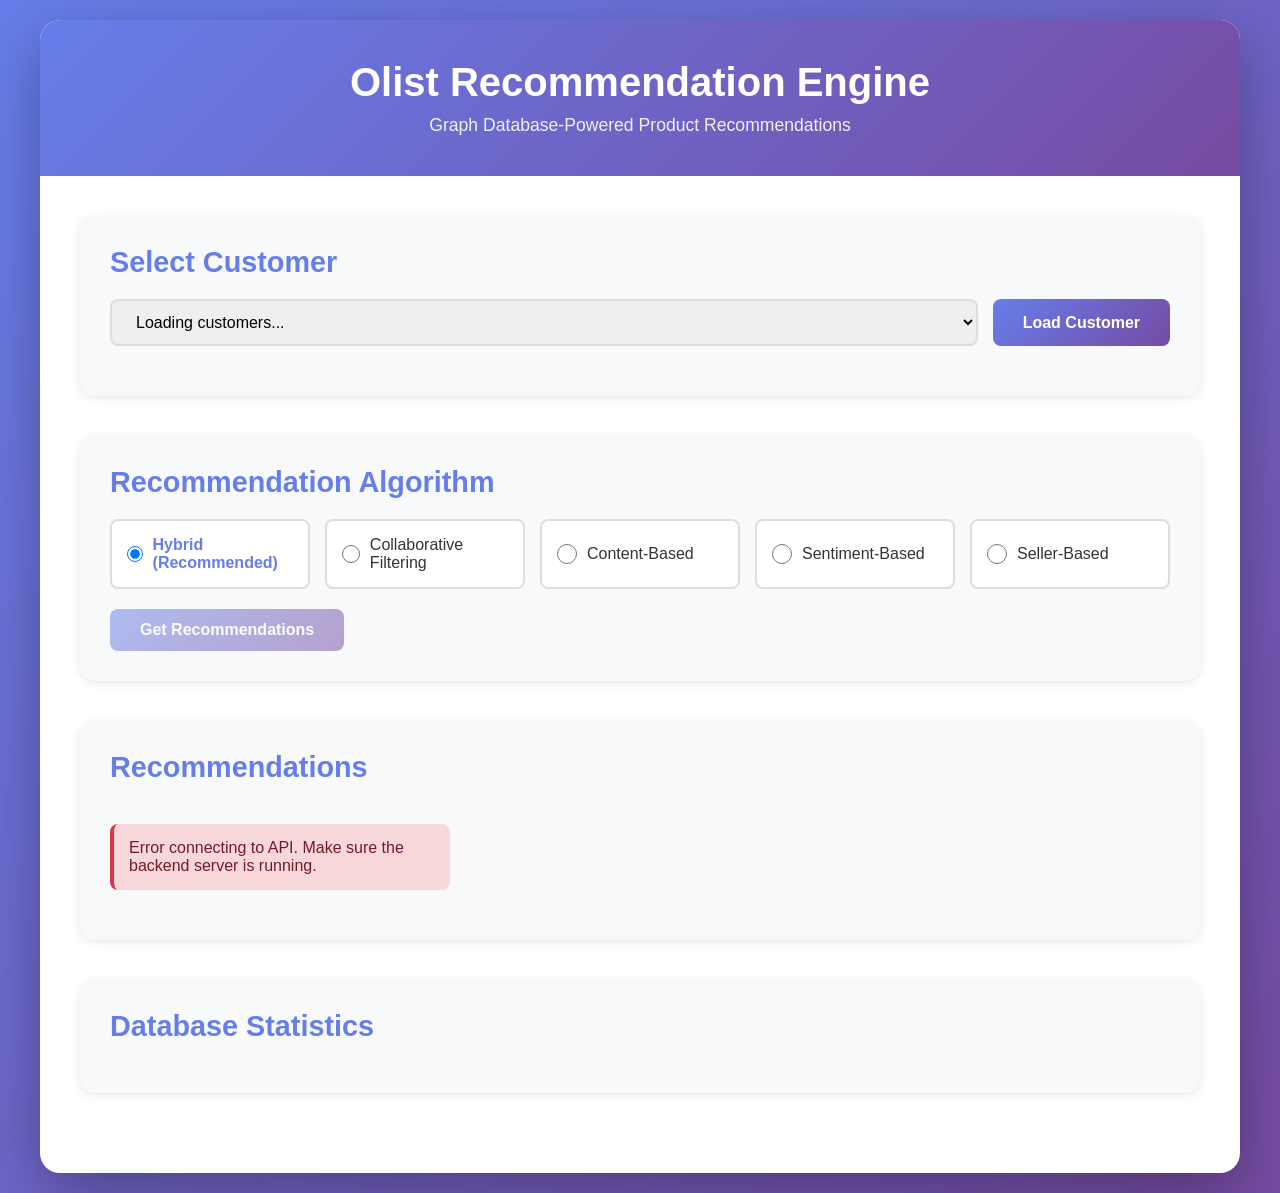
==== frontend/index.html @ e30064eb "Initial Commit" ====
<!DOCTYPE html>
<html lang="en">
<head>
    <meta charset="UTF-8">
    <meta name="viewport" content="width=device-width, initial-scale=1.0">
    <title>Olist Recommendation Engine</title>
    <link rel="stylesheet" href="styles.css">
</head>
<body>
    <div class="container">
        <header>
            <h1>Olist Recommendation Engine</h1>
            <p class="subtitle">Graph Database-Powered Product Recommendations</p>
        </header>

        <div class="main-content">
            <!-- Customer Selection Section -->
            <section class="section">
                <h2>Select Customer</h2>
                <div class="customer-selector">
                    <select id="customerSelect" class="select-input">
                        <option value="">Loading customers...</option>
                    </select>
                    <button id="loadCustomerBtn" class="btn btn-primary">Load Customer</button>
                </div>
                <div id="customerInfo" class="customer-info hidden"></div>
            </section>

            <!-- Algorithm Selection -->
            <section class="section">
                <h2>Recommendation Algorithm</h2>
                <div class="algorithm-selector">
                    <label class="radio-label">
                        <input type="radio" name="algorithm" value="hybrid" checked>
                        <span>Hybrid (Recommended)</span>
                    </label>
                    <label class="radio-label">
                        <input type="radio" name="algorithm" value="collaborative">
                        <span>Collaborative Filtering</span>
                    </label>
                    <label class="radio-label">
                        <input type="radio" name="algorithm" value="content">
                        <span>Content-Based</span>
                    </label>
                    <label class="radio-label">
                        <input type="radio" name="algorithm" value="sentiment">
                        <span>Sentiment-Based</span>
                    </label>
                    <label class="radio-label">
                        <input type="radio" name="algorithm" value="seller">
                        <span>Seller-Based</span>
                    </label>
                </div>
                <button id="getRecommendationsBtn" class="btn btn-primary" disabled>Get Recommendations</button>
            </section>

            <!-- Recommendations Section -->
            <section class="section">
                <h2>Recommendations</h2>
                <div id="loadingIndicator" class="loading hidden">
                    <div class="spinner"></div>
                    <p>Loading recommendations...</p>
                </div>
                <div id="recommendations" class="recommendations"></div>
            </section>

            <!-- Statistics Section -->
            <section class="section">
                <h2>Database Statistics</h2>
                <div id="stats" class="stats"></div>
            </section>
        </div>
    </div>

    <script src="app.js"></script>
</body>
</html>
---- frontend/styles.css ----
* {
    margin: 0;
    padding: 0;
    box-sizing: border-box;
}

body {
    font-family: -apple-system, BlinkMacSystemFont, 'Segoe UI', Roboto, Oxygen, Ubuntu, Cantarell, sans-serif;
    background: linear-gradient(135deg, #667eea 0%, #764ba2 100%);
    min-height: 100vh;
    padding: 20px;
    color: #333;
}

.container {
    max-width: 1200px;
    margin: 0 auto;
    background: white;
    border-radius: 20px;
    box-shadow: 0 20px 60px rgba(0, 0, 0, 0.3);
    overflow: hidden;
}

header {
    background: linear-gradient(135deg, #667eea 0%, #764ba2 100%);
    color: white;
    padding: 40px;
    text-align: center;
}

header h1 {
    font-size: 2.5em;
    margin-bottom: 10px;
}

.subtitle {
    font-size: 1.1em;
    opacity: 0.9;
}

.main-content {
    padding: 40px;
}

.section {
    margin-bottom: 40px;
    padding: 30px;
    background: #f8f9fa;
    border-radius: 15px;
    box-shadow: 0 2px 10px rgba(0, 0, 0, 0.1);
}

.section h2 {
    color: #667eea;
    margin-bottom: 20px;
    font-size: 1.8em;
}

.customer-selector {
    display: flex;
    gap: 15px;
    margin-bottom: 20px;
}

.select-input {
    flex: 1;
    padding: 12px 20px;
    border: 2px solid #ddd;
    border-radius: 8px;
    font-size: 16px;
    transition: all 0.3s;
}

.select-input:focus {
    outline: none;
    border-color: #667eea;
    box-shadow: 0 0 0 3px rgba(102, 126, 234, 0.1);
}

.btn {
    padding: 12px 30px;
    border: none;
    border-radius: 8px;
    font-size: 16px;
    font-weight: 600;
    cursor: pointer;
    transition: all 0.3s;
}

.btn-primary {
    background: linear-gradient(135deg, #667eea 0%, #764ba2 100%);
    color: white;
}

.btn-primary:hover:not(:disabled) {
    transform: translateY(-2px);
    box-shadow: 0 5px 15px rgba(102, 126, 234, 0.4);
}

.btn:disabled {
    opacity: 0.5;
    cursor: not-allowed;
}

.customer-info {
    margin-top: 20px;
    padding: 20px;
    background: white;
    border-radius: 10px;
    border-left: 4px solid #667eea;
}

.customer-info h3 {
    color: #667eea;
    margin-bottom: 10px;
}

.customer-info p {
    margin: 5px 0;
    color: #666;
}

.algorithm-selector {
    display: grid;
    grid-template-columns: repeat(auto-fit, minmax(200px, 1fr));
    gap: 15px;
    margin-bottom: 20px;
}

.radio-label {
    display: flex;
    align-items: center;
    padding: 15px;
    background: white;
    border-radius: 8px;
    cursor: pointer;
    transition: all 0.3s;
    border: 2px solid #ddd;
}

.radio-label:hover {
    border-color: #667eea;
    background: #f0f4ff;
}

.radio-label input[type="radio"] {
    margin-right: 10px;
    width: 20px;
    height: 20px;
    cursor: pointer;
}

.radio-label input[type="radio"]:checked + span {
    color: #667eea;
    font-weight: 600;
}

.recommendations {
    display: grid;
    grid-template-columns: repeat(auto-fill, minmax(300px, 1fr));
    gap: 20px;
}

.recommendation-card {
    background: white;
    border-radius: 12px;
    padding: 20px;
    box-shadow: 0 2px 10px rgba(0, 0, 0, 0.1);
    transition: all 0.3s;
    border-left: 4px solid #667eea;
}

.recommendation-card:hover {
    transform: translateY(-5px);
    box-shadow: 0 5px 20px rgba(0, 0, 0, 0.15);
}

.recommendation-card h3 {
    color: #667eea;
    margin-bottom: 15px;
    font-size: 1.2em;
    word-break: break-all;
}

.recommendation-card .info-row {
    display: flex;
    justify-content: space-between;
    margin: 10px 0;
    padding: 8px 0;
    border-bottom: 1px solid #eee;
}

.recommendation-card .info-label {
    font-weight: 600;
    color: #666;
}

.recommendation-card .info-value {
    color: #333;
}

.rating {
    display: inline-block;
    padding: 4px 10px;
    border-radius: 20px;
    font-weight: 600;
    font-size: 0.9em;
}

.rating.high {
    background: #d4edda;
    color: #155724;
}

.rating.medium {
    background: #fff3cd;
    color: #856404;
}

.rating.low {
    background: #f8d7da;
    color: #721c24;
}

.stats {
    display: grid;
    grid-template-columns: repeat(auto-fit, minmax(200px, 1fr));
    gap: 20px;
}

.stat-card {
    background: white;
    padding: 20px;
    border-radius: 10px;
    text-align: center;
    box-shadow: 0 2px 10px rgba(0, 0, 0, 0.1);
}

.stat-card .stat-value {
    font-size: 2em;
    font-weight: 700;
    color: #667eea;
    margin-bottom: 5px;
}

.stat-card .stat-label {
    color: #666;
    font-size: 0.9em;
}

.loading {
    text-align: center;
    padding: 40px;
}

.spinner {
    border: 4px solid #f3f3f3;
    border-top: 4px solid #667eea;
    border-radius: 50%;
    width: 50px;
    height: 50px;
    animation: spin 1s linear infinite;
    margin: 0 auto 20px;
}

@keyframes spin {
    0% { transform: rotate(0deg); }
    100% { transform: rotate(360deg); }
}

.hidden {
    display: none;
}

.error {
    background: #f8d7da;
    color: #721c24;
    padding: 15px;
    border-radius: 8px;
    margin: 20px 0;
    border-left: 4px solid #dc3545;
}

.success {
    background: #d4edda;
    color: #155724;
    padding: 15px;
    border-radius: 8px;
    margin: 20px 0;
    border-left: 4px solid #28a745;
}

@media (max-width: 768px) {
    .customer-selector {
        flex-direction: column;
    }
    
    .recommendations {
        grid-template-columns: 1fr;
    }
    
    .algorithm-selector {
        grid-template-columns: 1fr;
    }
}
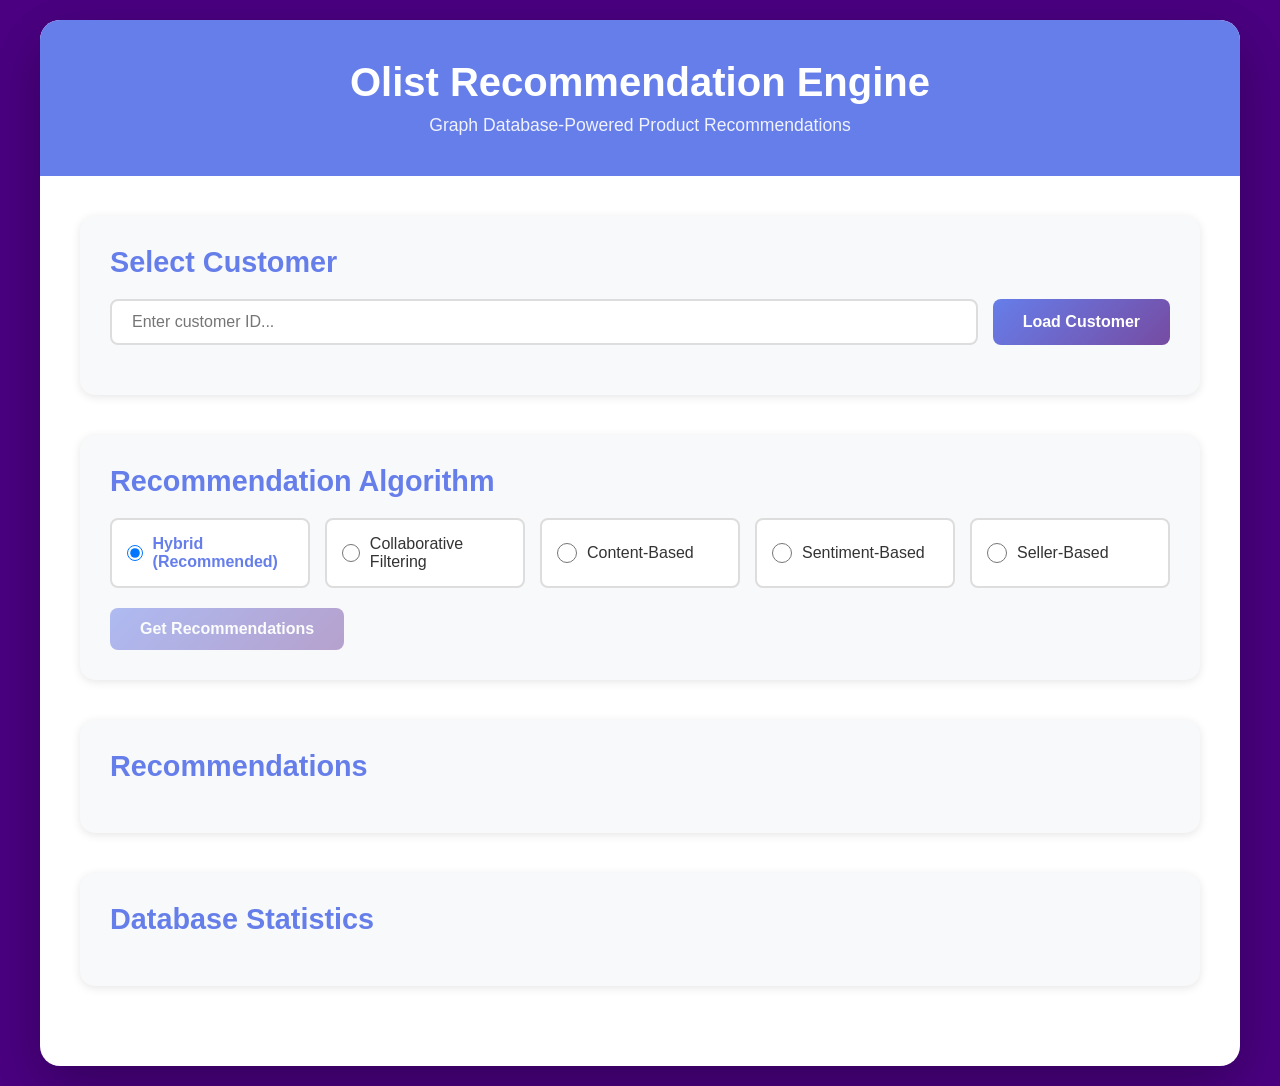
==== commit 589dc033: "updated UI and recommendation" ====
--- a/frontend/index.html
+++ b/frontend/index.html
@@ -18,9 +18,7 @@
             <section class="section">
                 <h2>Select Customer</h2>
                 <div class="customer-selector">
-                    <select id="customerSelect" class="select-input">
-                        <option value="">Loading customers...</option>
-                    </select>
+                    <input type="text" id="customerInput" class="text-input" placeholder="Enter customer ID...">
                     <button id="loadCustomerBtn" class="btn btn-primary">Load Customer</button>
                 </div>
                 <div id="customerInfo" class="customer-info hidden"></div>
--- a/frontend/styles.css
+++ b/frontend/styles.css
@@ -6,7 +6,8 @@
 
 body {
     font-family: -apple-system, BlinkMacSystemFont, 'Segoe UI', Roboto, Oxygen, Ubuntu, Cantarell, sans-serif;
-    background: linear-gradient(135deg, #667eea 0%, #764ba2 100%);
+    /*background: linear-gradient(135deg, #667eea 0%, #764ba2 100%);*/
+    background: #4B0082;
     min-height: 100vh;
     padding: 20px;
     color: #333;
@@ -22,7 +23,8 @@
 }
 
 header {
-    background: linear-gradient(135deg, #667eea 0%, #764ba2 100%);
+    /*background: linear-gradient(135deg, #667eea 0%, #764ba2 100%);*/
+    background: #667eea;
     color: white;
     padding: 40px;
     text-align: center;
@@ -62,7 +64,8 @@
     margin-bottom: 20px;
 }
 
-.select-input {
+.select-input,
+.text-input {
     flex: 1;
     padding: 12px 20px;
     border: 2px solid #ddd;
@@ -71,7 +74,8 @@
     transition: all 0.3s;
 }
 
-.select-input:focus {
+.select-input:focus,
+.text-input:focus {
     outline: none;
     border-color: #667eea;
     box-shadow: 0 0 0 3px rgba(102, 126, 234, 0.1);
@@ -180,6 +184,20 @@
     margin-bottom: 15px;
     font-size: 1.2em;
     word-break: break-all;
+}
+
+.recommendation-card .explanation-row {
+    background: #e8f4f8;
+    padding: 12px 15px;
+    border-radius: 8px;
+    margin-bottom: 15px;
+    border-left: 4px solid #667eea;
+}
+
+.recommendation-card .explanation-text {
+    color: #2c5f7d;
+    font-weight: 500;
+    font-style: italic;
 }
 
 .recommendation-card .info-row {
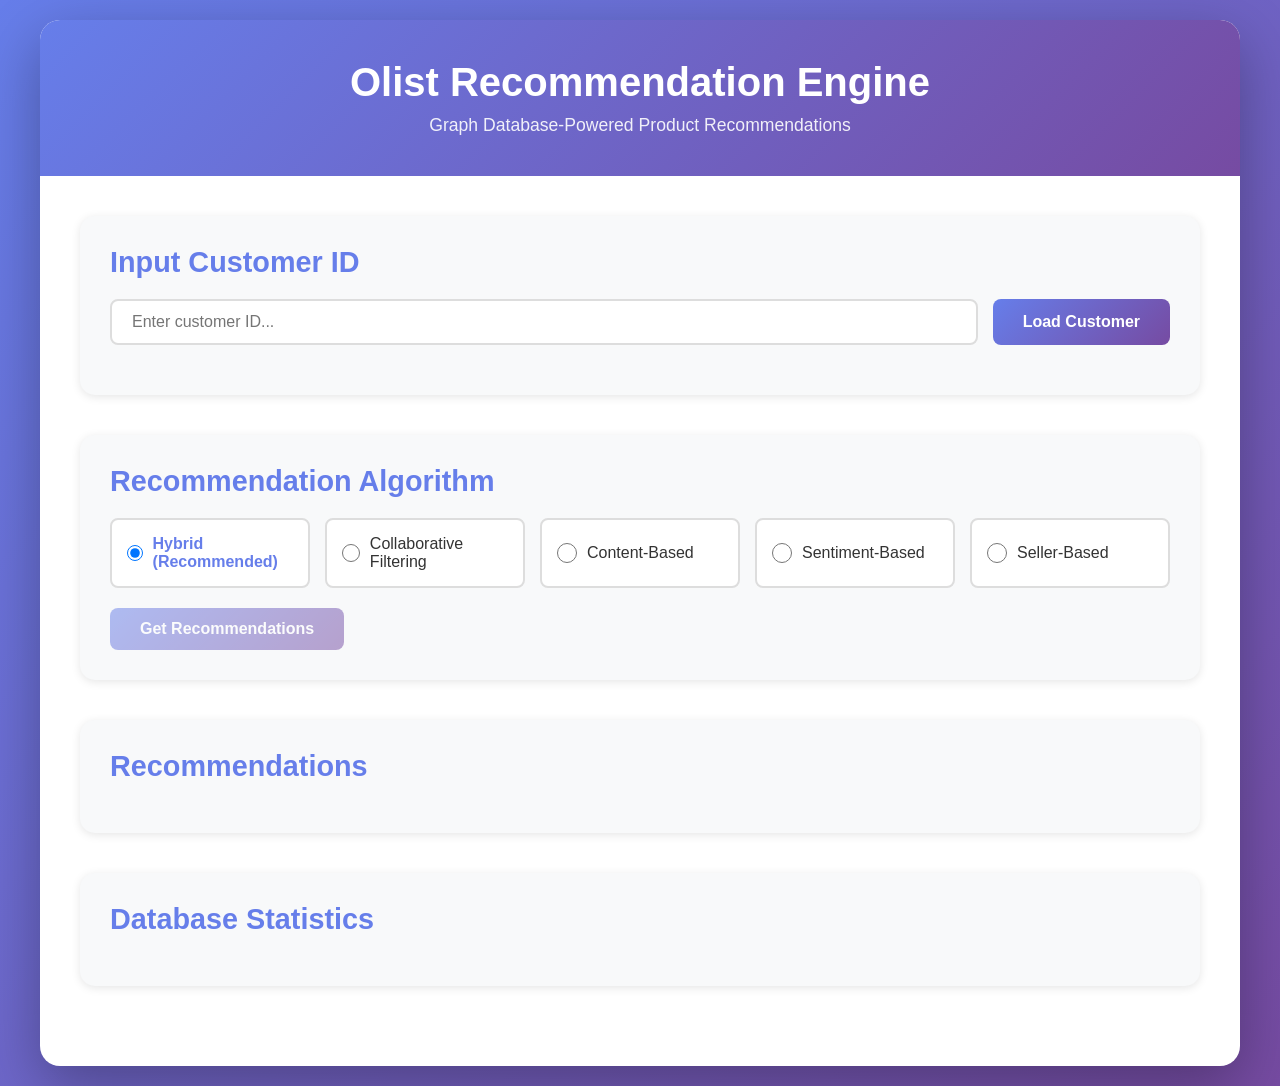
==== commit 04128196: "updated sentiment based recommendations" ====
--- a/frontend/index.html
+++ b/frontend/index.html
@@ -16,7 +16,7 @@
         <div class="main-content">
             <!-- Customer Selection Section -->
             <section class="section">
-                <h2>Select Customer</h2>
+                <h2>Input Customer ID</h2>
                 <div class="customer-selector">
                     <input type="text" id="customerInput" class="text-input" placeholder="Enter customer ID...">
                     <button id="loadCustomerBtn" class="btn btn-primary">Load Customer</button>
--- a/frontend/styles.css
+++ b/frontend/styles.css
@@ -6,8 +6,7 @@
 
 body {
     font-family: -apple-system, BlinkMacSystemFont, 'Segoe UI', Roboto, Oxygen, Ubuntu, Cantarell, sans-serif;
-    /*background: linear-gradient(135deg, #667eea 0%, #764ba2 100%);*/
-    background: #4B0082;
+    background: linear-gradient(135deg, #667eea 0%, #764ba2 100%);
     min-height: 100vh;
     padding: 20px;
     color: #333;
@@ -23,8 +22,7 @@
 }
 
 header {
-    /*background: linear-gradient(135deg, #667eea 0%, #764ba2 100%);*/
-    background: #667eea;
+    background: linear-gradient(135deg, #667eea 0%, #764ba2 100%);
     color: white;
     padding: 40px;
     text-align: center;
